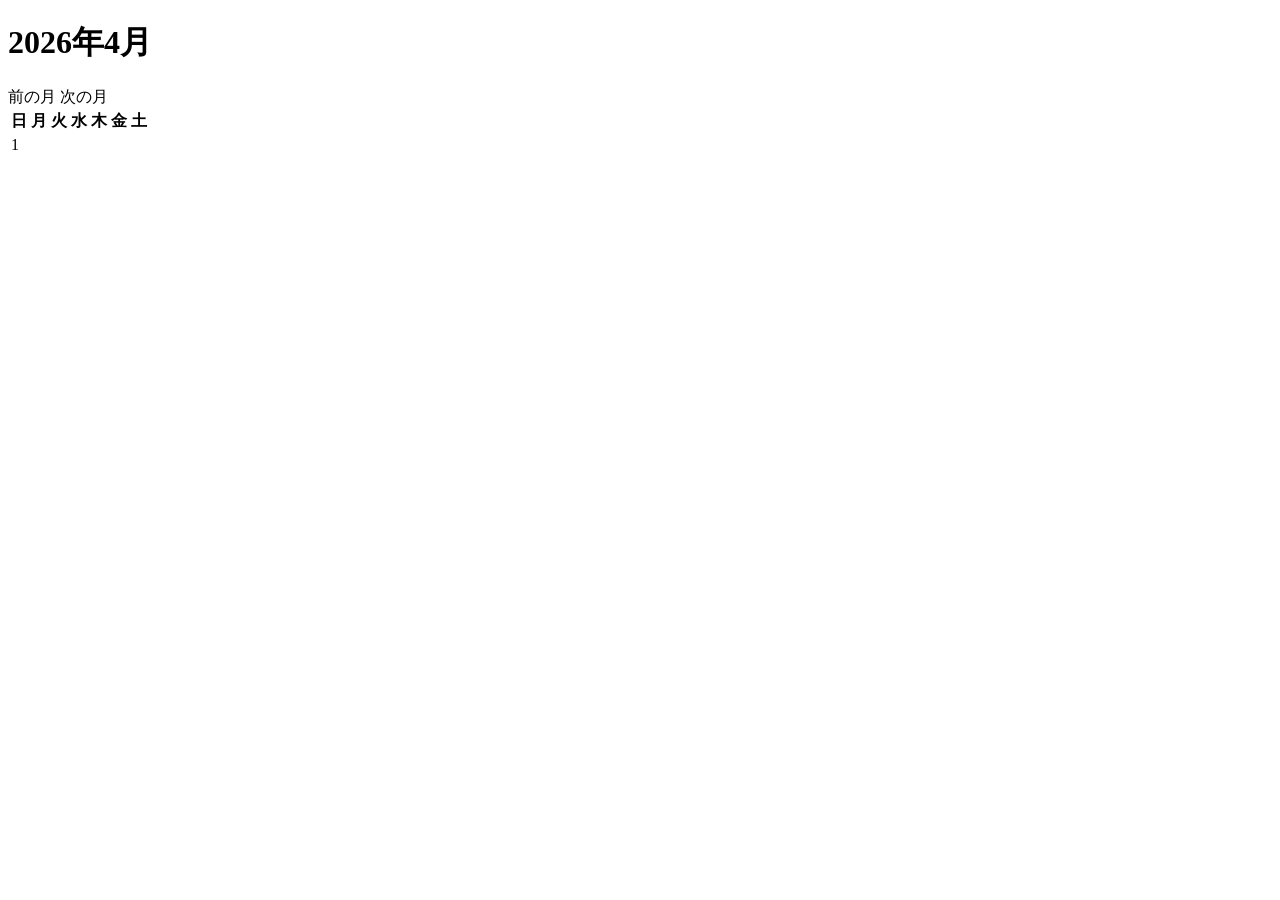
==== src/main/resources/templates/calendar.html @ 3d8d798c "Section 10-1 /api/holidays をもう1本呼んで、土日と祝日の色を分ける" ====
<!DOCTYPE html>
<html lang="ja" xmlns:th="http://www.thymeleaf.org">
<head>
    <meta charset="UTF-8">
    <meta name="viewport" content="width=device-width, initial-scale=1.0">
    <title>カレンダー</title>
    <link rel="stylesheet" th:href="@{/css/style.css(v=3)}">
</head>
<body>
    <main class="container calendar-page">
        <h1 class="page-title" th:text="${selectedMonth.year} + '年' + ${selectedMonth.monthValue} + '月'">2026年4月</h1>
        <nav class="calendar-navigation" aria-label="月の移動">
            <a class="btn sub" th:href="@{/calendar(year=${previousMonth.year}, month=${previousMonth.monthValue})}">前の月</a>
            <a class="btn sub" th:href="@{/calendar(year=${nextMonth.year}, month=${nextMonth.monthValue})}">次の月</a>
        </nav>
        <table class="calendar-table" th:attr="data-from=${#temporals.format(firstDay, 'yyyy-MM-dd')}, data-to=${#temporals.format(lastDay, 'yyyy-MM-dd')}">
            <thead>
                <tr>
                    <th scope="col">日</th><th scope="col">月</th><th scope="col">火</th><th scope="col">水</th><th scope="col">木</th><th scope="col">金</th><th scope="col">土</th>
                </tr>
            </thead>
            <tbody>
                <tr th:each="weekStart : ${#numbers.sequence(0, dates.size() - 1, 7)}">
                    <td th:each="offset : ${#numbers.sequence(0, 6)}"
                        th:with="date=${dates[weekStart + offset]}"
                        th:attr="data-date=${date == null ? null : #temporals.format(date, 'yyyy-MM-dd')}">
                        <span th:if="${date != null}" th:text="${date.dayOfMonth}">1</span>
                    </td>
                </tr>
            </tbody>
        </table>
    </main>
<script>
    async function showTodosInCalendar() {
        const table = document.querySelector('.calendar-table');
        const from = table.dataset.from;
        const to = table.dataset.to;
        const params = new URLSearchParams({ from, to });
        const res = await fetch(`/api/todos?${params}`);
        const todos = await res.json();
        const holidayRes = await fetch(`/api/holidays?${params}`);
        const holidays = await holidayRes.json();

        if (holidayRes.headers.has('X-Holidays-Unavailable')) {
            const message = document.createElement('div');
            message.textContent = '祝日を取れませんでした';
            document.body.insertBefore(message, document.body.firstChild);
        }

        document.querySelectorAll('.calendar-table td[data-date]').forEach(cell => {
            const [year, month, day] = cell.dataset.date.split('-').map(Number);
            const weekday = new Date(year, month - 1, day).getDay();
            if (Object.hasOwn(holidays, cell.dataset.date)) {
                cell.style.backgroundColor = '#fff0cc';
                cell.title = holidays[cell.dataset.date];
            } else if (weekday === 6) {
                cell.style.backgroundColor = '#e8f1ff';
            } else if (weekday === 0) {
                cell.style.backgroundColor = '#ffe8e8';
            }

            todos
                .filter(todo => todo.dueDate === cell.dataset.date)
                .forEach(todo => {
                    const name = document.createElement('div');
                    name.textContent = todo.title;
                    cell.appendChild(name);
                });
        });
    }

    showTodosInCalendar();
</script>
</body>
</html>
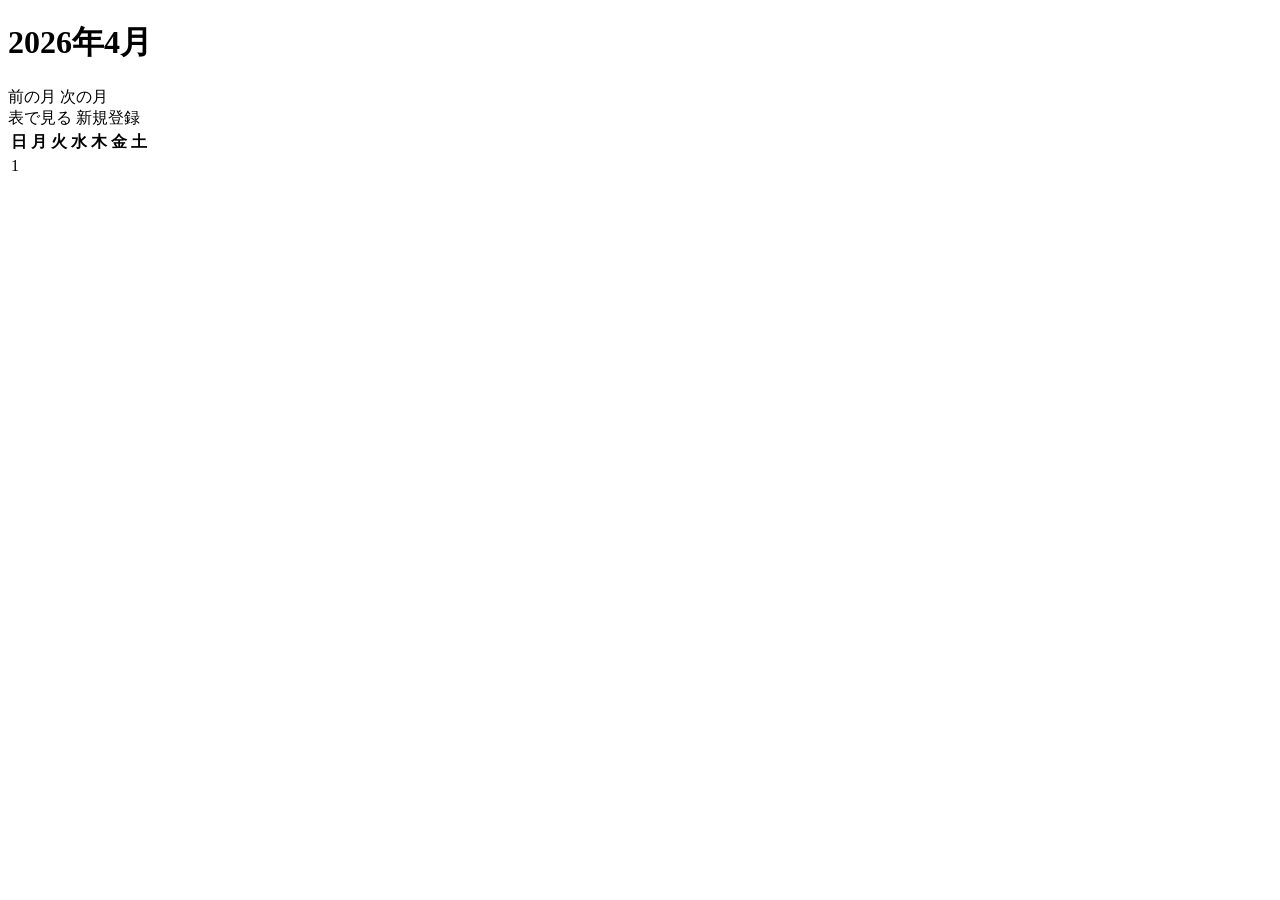
==== commit 23a45332: "Section 10-5 表とカレンダーを行き来できるようにする" ====
--- a/src/main/resources/templates/calendar.html
+++ b/src/main/resources/templates/calendar.html
@@ -10,8 +10,14 @@
     <main class="container calendar-page">
         <h1 class="page-title" th:text="${selectedMonth.year} + '年' + ${selectedMonth.monthValue} + '月'">2026年4月</h1>
         <nav class="calendar-navigation" aria-label="月の移動">
-            <a class="btn sub" th:href="@{/calendar(year=${previousMonth.year}, month=${previousMonth.monthValue})}">前の月</a>
-            <a class="btn sub" th:href="@{/calendar(year=${nextMonth.year}, month=${nextMonth.monthValue})}">次の月</a>
+            <div class="calendar-month-links">
+                <a class="btn sub" th:href="@{/calendar(year=${previousMonth.year}, month=${previousMonth.monthValue})}">前の月</a>
+                <a class="btn sub" th:href="@{/calendar(year=${nextMonth.year}, month=${nextMonth.monthValue})}">次の月</a>
+            </div>
+            <div class="calendar-page-links">
+                <a class="btn sub" th:href="@{/todos}">表で見る</a>
+                <a class="btn" th:href="@{/todos/new}">新規登録</a>
+            </div>
         </nav>
         <table class="calendar-table" th:attr="data-from=${#temporals.format(firstDay, 'yyyy-MM-dd')}, data-to=${#temporals.format(lastDay, 'yyyy-MM-dd')}">
             <thead>
@@ -40,6 +46,8 @@
         const todos = await res.json();
         const holidayRes = await fetch(`/api/holidays?${params}`);
         const holidays = await holidayRes.json();
+        const now = new Date();
+        const today = `${now.getFullYear()}-${String(now.getMonth() + 1).padStart(2, '0')}-${String(now.getDate()).padStart(2, '0')}`;
 
         if (holidayRes.headers.has('X-Holidays-Unavailable')) {
             const message = document.createElement('div');
@@ -59,13 +67,23 @@
                 cell.style.backgroundColor = '#ffe8e8';
             }
 
-            todos
-                .filter(todo => todo.dueDate === cell.dataset.date)
-                .forEach(todo => {
-                    const name = document.createElement('div');
+            const cellTodos = todos.filter(todo => todo.dueDate === cell.dataset.date);
+            cellTodos.slice(0, 3).forEach(todo => {
+                    const name = document.createElement('a');
+                    name.href = `/todos/${todo.id}/edit`;
                     name.textContent = todo.title;
+                    name.style.color = 'inherit';
+                    if (todo.dueDate < today && todo.completed !== true) {
+                        name.style.color = 'red';
+                    }
                     cell.appendChild(name);
                 });
+
+            if (cellTodos.length > 3) {
+                const more = document.createElement('div');
+                more.textContent = `ほか ${cellTodos.length - 3}件`;
+                cell.appendChild(more);
+            }
         });
     }
 
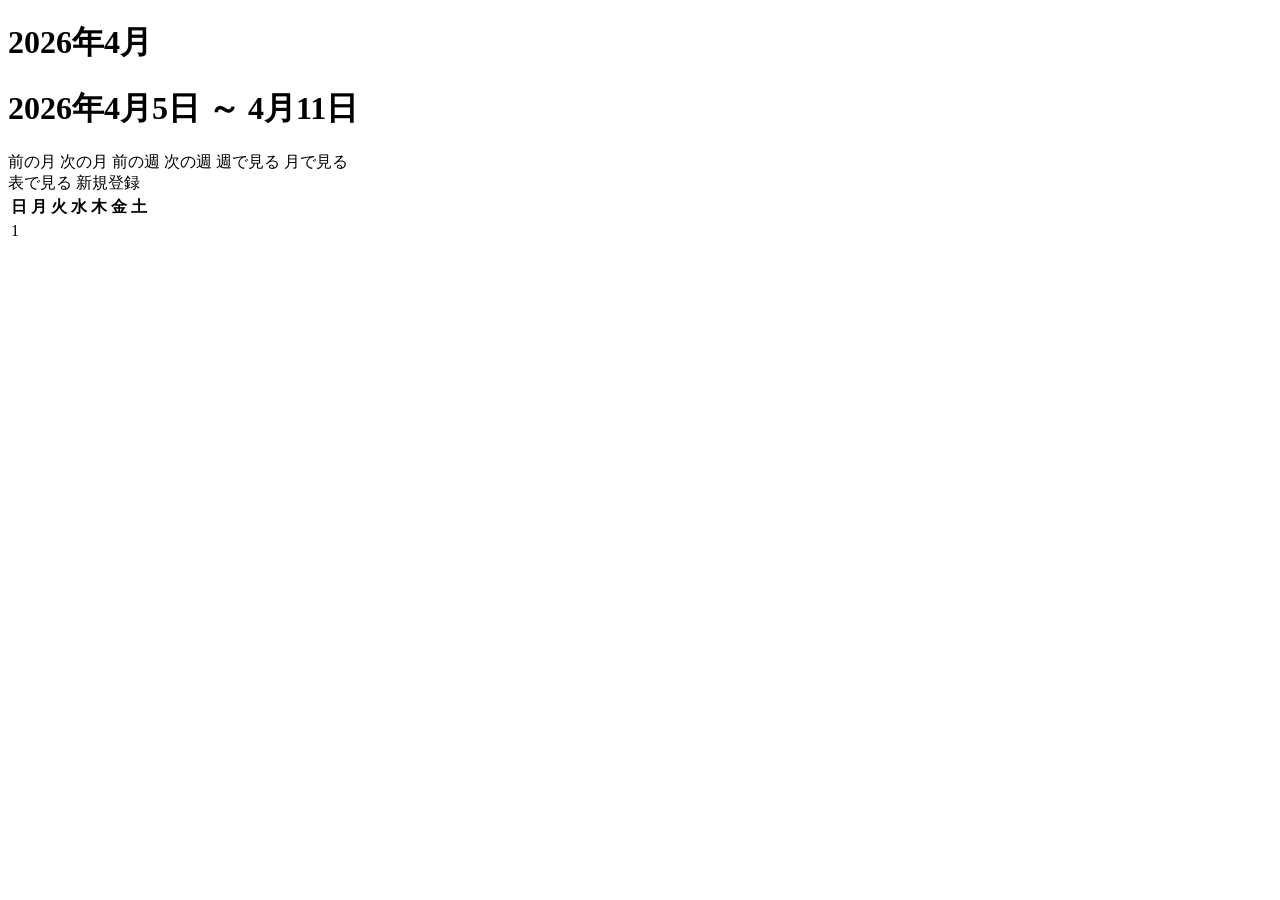
==== commit 62f70e29: "Section 15-13 /calendar に週の表示を足して、月と行き来できるようにする" ====
--- a/src/main/resources/templates/calendar.html
+++ b/src/main/resources/templates/calendar.html
@@ -8,18 +8,23 @@
 </head>
 <body>
     <main class="container calendar-page">
-        <h1 class="page-title" th:text="${selectedMonth.year} + '年' + ${selectedMonth.monthValue} + '月'">2026年4月</h1>
-        <nav class="calendar-navigation" aria-label="月の移動">
+        <h1 class="page-title" th:if="${!weekView}" th:text="${selectedMonth.year} + '年' + ${selectedMonth.monthValue} + '月'">2026年4月</h1>
+        <h1 class="page-title" th:if="${weekView}" th:text="${#temporals.format(firstDay, 'yyyy年M月d日')} + ' ～ ' + ${#temporals.format(lastDay, 'M月d日')}">2026年4月5日 ～ 4月11日</h1>
+        <nav class="calendar-navigation" aria-label="カレンダーの移動">
             <div class="calendar-month-links">
-                <a class="btn sub" th:href="@{/calendar(year=${previousMonth.year}, month=${previousMonth.monthValue})}">前の月</a>
-                <a class="btn sub" th:href="@{/calendar(year=${nextMonth.year}, month=${nextMonth.monthValue})}">次の月</a>
+                <a class="btn sub" th:if="${!weekView}" th:href="@{/calendar(year=${previousMonth.year}, month=${previousMonth.monthValue})}">前の月</a>
+                <a class="btn sub" th:if="${!weekView}" th:href="@{/calendar(year=${nextMonth.year}, month=${nextMonth.monthValue})}">次の月</a>
+                <a class="btn sub" th:if="${weekView}" th:href="@{/calendar(view='week', date=${firstDay.minusDays(7)})}">前の週</a>
+                <a class="btn sub" th:if="${weekView}" th:href="@{/calendar(view='week', date=${firstDay.plusDays(7)})}">次の週</a>
+                <a class="btn sub" th:if="${!weekView}" th:href="@{/calendar(view='week', date=${firstDay})}">週で見る</a>
+                <a class="btn sub" th:if="${weekView}" th:href="@{/calendar(year=${selectedMonth.year}, month=${selectedMonth.monthValue})}">月で見る</a>
             </div>
             <div class="calendar-page-links">
                 <a class="btn sub" th:href="@{/todos}">表で見る</a>
                 <a class="btn" th:href="@{/todos/new}">新規登録</a>
             </div>
         </nav>
-        <table class="calendar-table" th:attr="data-from=${#temporals.format(firstDay, 'yyyy-MM-dd')}, data-to=${#temporals.format(lastDay, 'yyyy-MM-dd')}">
+        <table class="calendar-table" th:attr="data-from=${#temporals.format(firstDay, 'yyyy-MM-dd')}, data-to=${#temporals.format(lastDay, 'yyyy-MM-dd')}, data-view=${weekView ? 'week' : 'month'}">
             <thead>
                 <tr>
                     <th scope="col">日</th><th scope="col">月</th><th scope="col">火</th><th scope="col">水</th><th scope="col">木</th><th scope="col">金</th><th scope="col">土</th>
@@ -46,6 +51,13 @@
         const todos = await res.json();
         const holidayRes = await fetch(`/api/holidays?${params}`);
         const holidays = await holidayRes.json();
+        let weather = {};
+        try {
+            const weatherRes = await fetch('/api/weather');
+            weather = await weatherRes.json();
+        } catch (error) {
+            // 天気が取得できなくても、予定とカレンダーの表示は続けます。
+        }
         const now = new Date();
         const today = `${now.getFullYear()}-${String(now.getMonth() + 1).padStart(2, '0')}-${String(now.getDate()).padStart(2, '0')}`;
 
@@ -58,6 +70,15 @@
         document.querySelectorAll('.calendar-table td[data-date]').forEach(cell => {
             const [year, month, day] = cell.dataset.date.split('-').map(Number);
             const weekday = new Date(year, month - 1, day).getDay();
+            if (Object.hasOwn(weather, cell.dataset.date)) {
+                const weatherLabel = document.createElement('span');
+                weatherLabel.textContent = weather[cell.dataset.date];
+                weatherLabel.className = 'calendar-weather';
+                weatherLabel.style.fontSize = '0.6em';
+                weatherLabel.style.marginLeft = '0.4em';
+                weatherLabel.style.whiteSpace = 'nowrap';
+                cell.appendChild(weatherLabel);
+            }
             if (Object.hasOwn(holidays, cell.dataset.date)) {
                 cell.style.backgroundColor = '#fff0cc';
                 cell.title = holidays[cell.dataset.date];
@@ -68,21 +89,27 @@
             }
 
             const cellTodos = todos.filter(todo => todo.dueDate === cell.dataset.date);
-            cellTodos.slice(0, 3).forEach(todo => {
+            const todoList = document.createElement('div');
+            const visibleTodos = table.dataset.view === 'week' ? cellTodos : cellTodos.slice(0, 3);
+            visibleTodos.forEach(todo => {
                     const name = document.createElement('a');
                     name.href = `/todos/${todo.id}/edit`;
                     name.textContent = todo.title;
                     name.style.color = 'inherit';
+                    name.style.display = 'block';
                     if (todo.dueDate < today && todo.completed !== true) {
                         name.style.color = 'red';
                     }
-                    cell.appendChild(name);
+                    todoList.appendChild(name);
                 });
 
-            if (cellTodos.length > 3) {
+            if (table.dataset.view !== 'week' && cellTodos.length > 3) {
                 const more = document.createElement('div');
                 more.textContent = `ほか ${cellTodos.length - 3}件`;
-                cell.appendChild(more);
+                todoList.appendChild(more);
+            }
+            if (todoList.childElementCount > 0) {
+                cell.appendChild(todoList);
             }
         });
     }
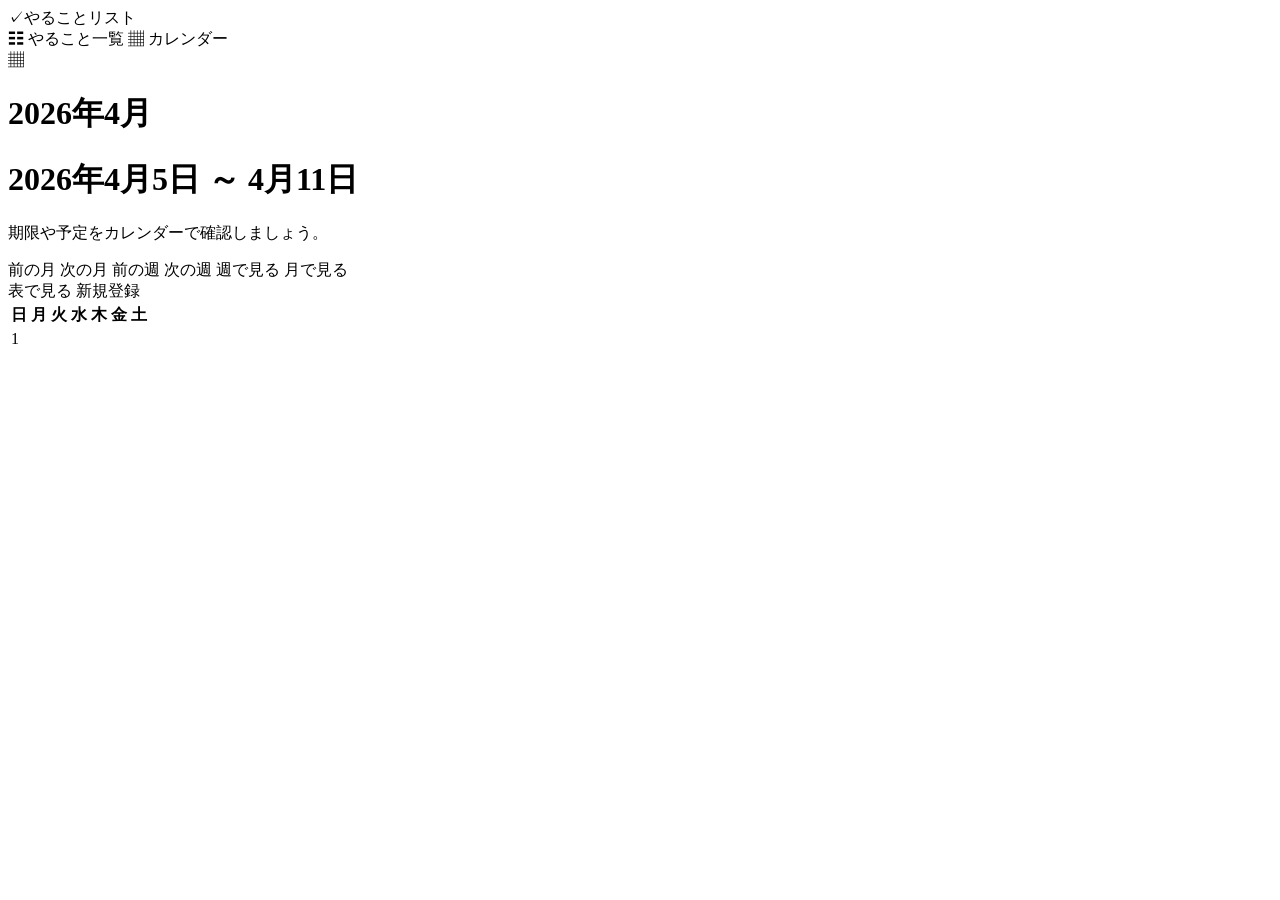
==== commit 670754f4: "見た目の修正" ====
--- a/src/main/resources/templates/calendar.html
+++ b/src/main/resources/templates/calendar.html
@@ -4,12 +4,25 @@
     <meta charset="UTF-8">
     <meta name="viewport" content="width=device-width, initial-scale=1.0">
     <title>カレンダー</title>
-    <link rel="stylesheet" th:href="@{/css/style.css(v=3)}">
+    <link rel="stylesheet" th:href="@{/css/style.css(v=5)}">
 </head>
 <body>
+    <header class="app-header">
+        <div class="app-brand"><span class="brand-mark">✓</span><span>やることリスト</span></div>
+        <nav class="app-nav" aria-label="メインメニュー">
+            <a th:href="@{/todos}"><span aria-hidden="true">☷</span> やること一覧</a>
+            <a class="active" th:href="@{/calendar}"><span aria-hidden="true">▦</span> カレンダー</a>
+        </nav>
+    </header>
     <main class="container calendar-page">
-        <h1 class="page-title" th:if="${!weekView}" th:text="${selectedMonth.year} + '年' + ${selectedMonth.monthValue} + '月'">2026年4月</h1>
-        <h1 class="page-title" th:if="${weekView}" th:text="${#temporals.format(firstDay, 'yyyy年M月d日')} + ' ～ ' + ${#temporals.format(lastDay, 'M月d日')}">2026年4月5日 ～ 4月11日</h1>
+        <div class="calendar-heading">
+            <span class="heading-icon" aria-hidden="true">▦</span>
+            <div>
+                <h1 class="page-title" th:if="${!weekView}" th:text="${selectedMonth.year} + '年' + ${selectedMonth.monthValue} + '月'">2026年4月</h1>
+                <h1 class="page-title" th:if="${weekView}" th:text="${#temporals.format(firstDay, 'yyyy年M月d日')} + ' ～ ' + ${#temporals.format(lastDay, 'M月d日')}">2026年4月5日 ～ 4月11日</h1>
+                <p>期限や予定をカレンダーで確認しましょう。</p>
+            </div>
+        </div>
         <nav class="calendar-navigation" aria-label="カレンダーの移動">
             <div class="calendar-month-links">
                 <a class="btn sub" th:if="${!weekView}" th:href="@{/calendar(year=${previousMonth.year}, month=${previousMonth.monthValue})}">前の月</a>
@@ -34,8 +47,9 @@
                 <tr th:each="weekStart : ${#numbers.sequence(0, dates.size() - 1, 7)}">
                     <td th:each="offset : ${#numbers.sequence(0, 6)}"
                         th:with="date=${dates[weekStart + offset]}"
+                        th:classappend="${date == null ? 'outside-month' : ''}"
                         th:attr="data-date=${date == null ? null : #temporals.format(date, 'yyyy-MM-dd')}">
-                        <span th:if="${date != null}" th:text="${date.dayOfMonth}">1</span>
+                        <span class="calendar-day-number" th:if="${date != null}" th:text="${date.dayOfMonth}">1</span>
                     </td>
                 </tr>
             </tbody>
@@ -61,6 +75,18 @@
         const now = new Date();
         const today = `${now.getFullYear()}-${String(now.getMonth() + 1).padStart(2, '0')}-${String(now.getDate()).padStart(2, '0')}`;
 
+        function weatherIconFor(label) {
+            if (label.startsWith('快晴') || label.startsWith('晴れ')) return '☀️';
+            if (label.startsWith('一部曇り')) return '🌤️';
+            if (label.startsWith('曇り')) return '☁️';
+            if (label.startsWith('霧雨') || label.startsWith('にわか雨')) return '🌦️';
+            if (label.startsWith('霧')) return '🌫️';
+            if (label.startsWith('雨')) return '🌧️';
+            if (label.startsWith('雪') || label.startsWith('にわか雪')) return '❄️';
+            if (label.startsWith('雷雨')) return '⛈️';
+            return '🌡️';
+        }
+
         if (holidayRes.headers.has('X-Holidays-Unavailable')) {
             const message = document.createElement('div');
             message.textContent = '祝日を取れませんでした';
@@ -71,22 +97,34 @@
             const [year, month, day] = cell.dataset.date.split('-').map(Number);
             const weekday = new Date(year, month - 1, day).getDay();
             if (Object.hasOwn(weather, cell.dataset.date)) {
+                const label = weather[cell.dataset.date];
                 const weatherLabel = document.createElement('span');
-                weatherLabel.textContent = weather[cell.dataset.date];
                 weatherLabel.className = 'calendar-weather';
-                weatherLabel.style.fontSize = '0.6em';
-                weatherLabel.style.marginLeft = '0.4em';
-                weatherLabel.style.whiteSpace = 'nowrap';
+                weatherLabel.title = label;
+                weatherLabel.setAttribute('aria-label', label);
+                const icon = document.createElement('span');
+                icon.className = 'calendar-weather-icon';
+                icon.setAttribute('aria-hidden', 'true');
+                icon.textContent = weatherIconFor(label);
+                weatherLabel.appendChild(icon);
+                const temperatures = label.match(/\d+°\/\d+°$/);
+                if (temperatures) {
+                    const temperatureLabel = document.createElement('span');
+                    temperatureLabel.className = 'calendar-weather-temperature';
+                    temperatureLabel.textContent = temperatures[0];
+                    weatherLabel.appendChild(temperatureLabel);
+                }
                 cell.appendChild(weatherLabel);
             }
             if (Object.hasOwn(holidays, cell.dataset.date)) {
-                cell.style.backgroundColor = '#fff0cc';
+                cell.classList.add('holiday');
                 cell.title = holidays[cell.dataset.date];
             } else if (weekday === 6) {
-                cell.style.backgroundColor = '#e8f1ff';
+                cell.classList.add('saturday');
             } else if (weekday === 0) {
-                cell.style.backgroundColor = '#ffe8e8';
+                cell.classList.add('sunday');
             }
+            if (cell.dataset.date === today) cell.classList.add('today');
 
             const cellTodos = todos.filter(todo => todo.dueDate === cell.dataset.date);
             const todoList = document.createElement('div');
@@ -95,10 +133,9 @@
                     const name = document.createElement('a');
                     name.href = `/todos/${todo.id}/edit`;
                     name.textContent = todo.title;
-                    name.style.color = 'inherit';
-                    name.style.display = 'block';
+                    name.className = 'calendar-todo';
                     if (todo.dueDate < today && todo.completed !== true) {
-                        name.style.color = 'red';
+                        name.classList.add('overdue');
                     }
                     todoList.appendChild(name);
                 });
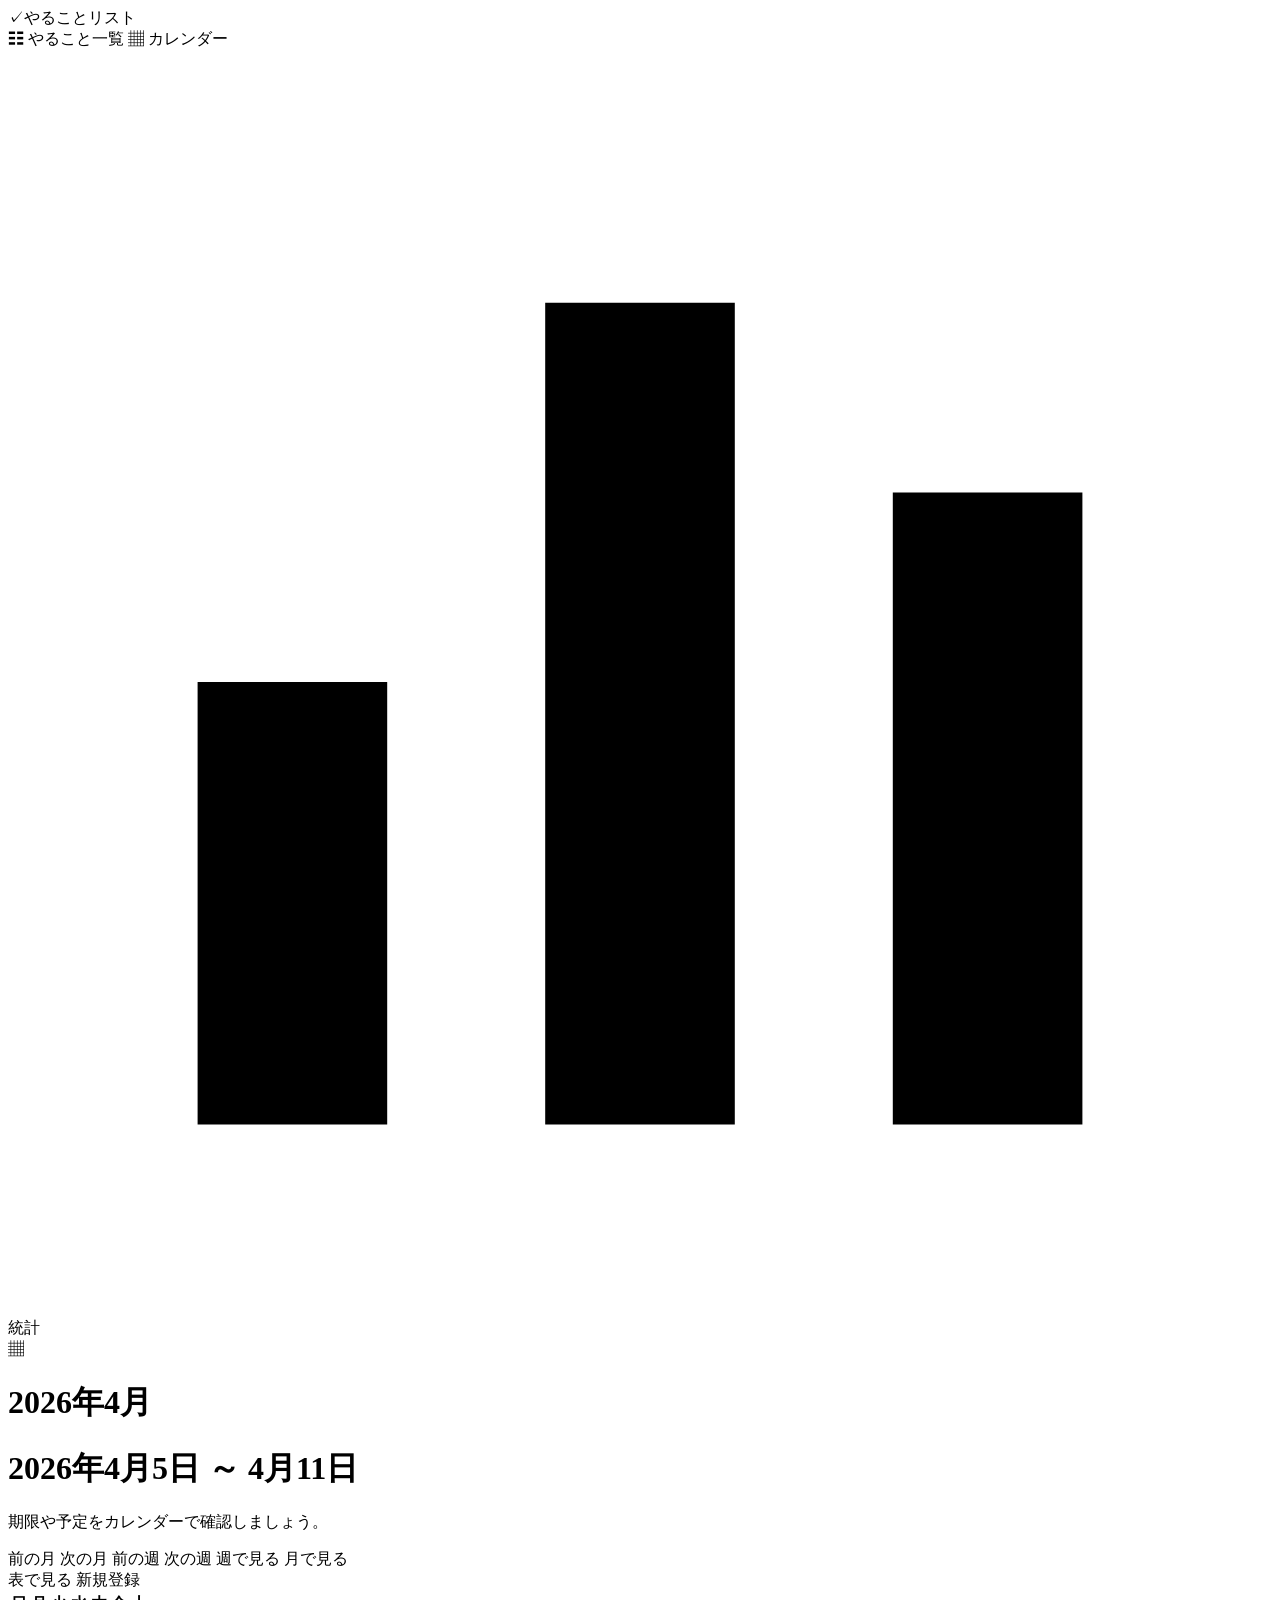
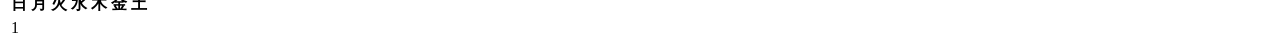
==== commit 2bf743c7: "統計ダッシュボード作成" ====
--- a/src/main/resources/templates/calendar.html
+++ b/src/main/resources/templates/calendar.html
@@ -12,6 +12,7 @@
         <nav class="app-nav" aria-label="メインメニュー">
             <a th:href="@{/todos}"><span aria-hidden="true">☷</span> やること一覧</a>
             <a class="active" th:href="@{/calendar}"><span aria-hidden="true">▦</span> カレンダー</a>
+            <a th:href="@{/dashboard}"><svg class="nav-chart-icon" aria-hidden="true" viewBox="0 0 20 20"><path d="M3 17V10h3v7M8.5 17V4h3v13M14 17V7h3v10M2 17.5h16"/></svg> 統計</a>
         </nav>
     </header>
     <main class="container calendar-page">
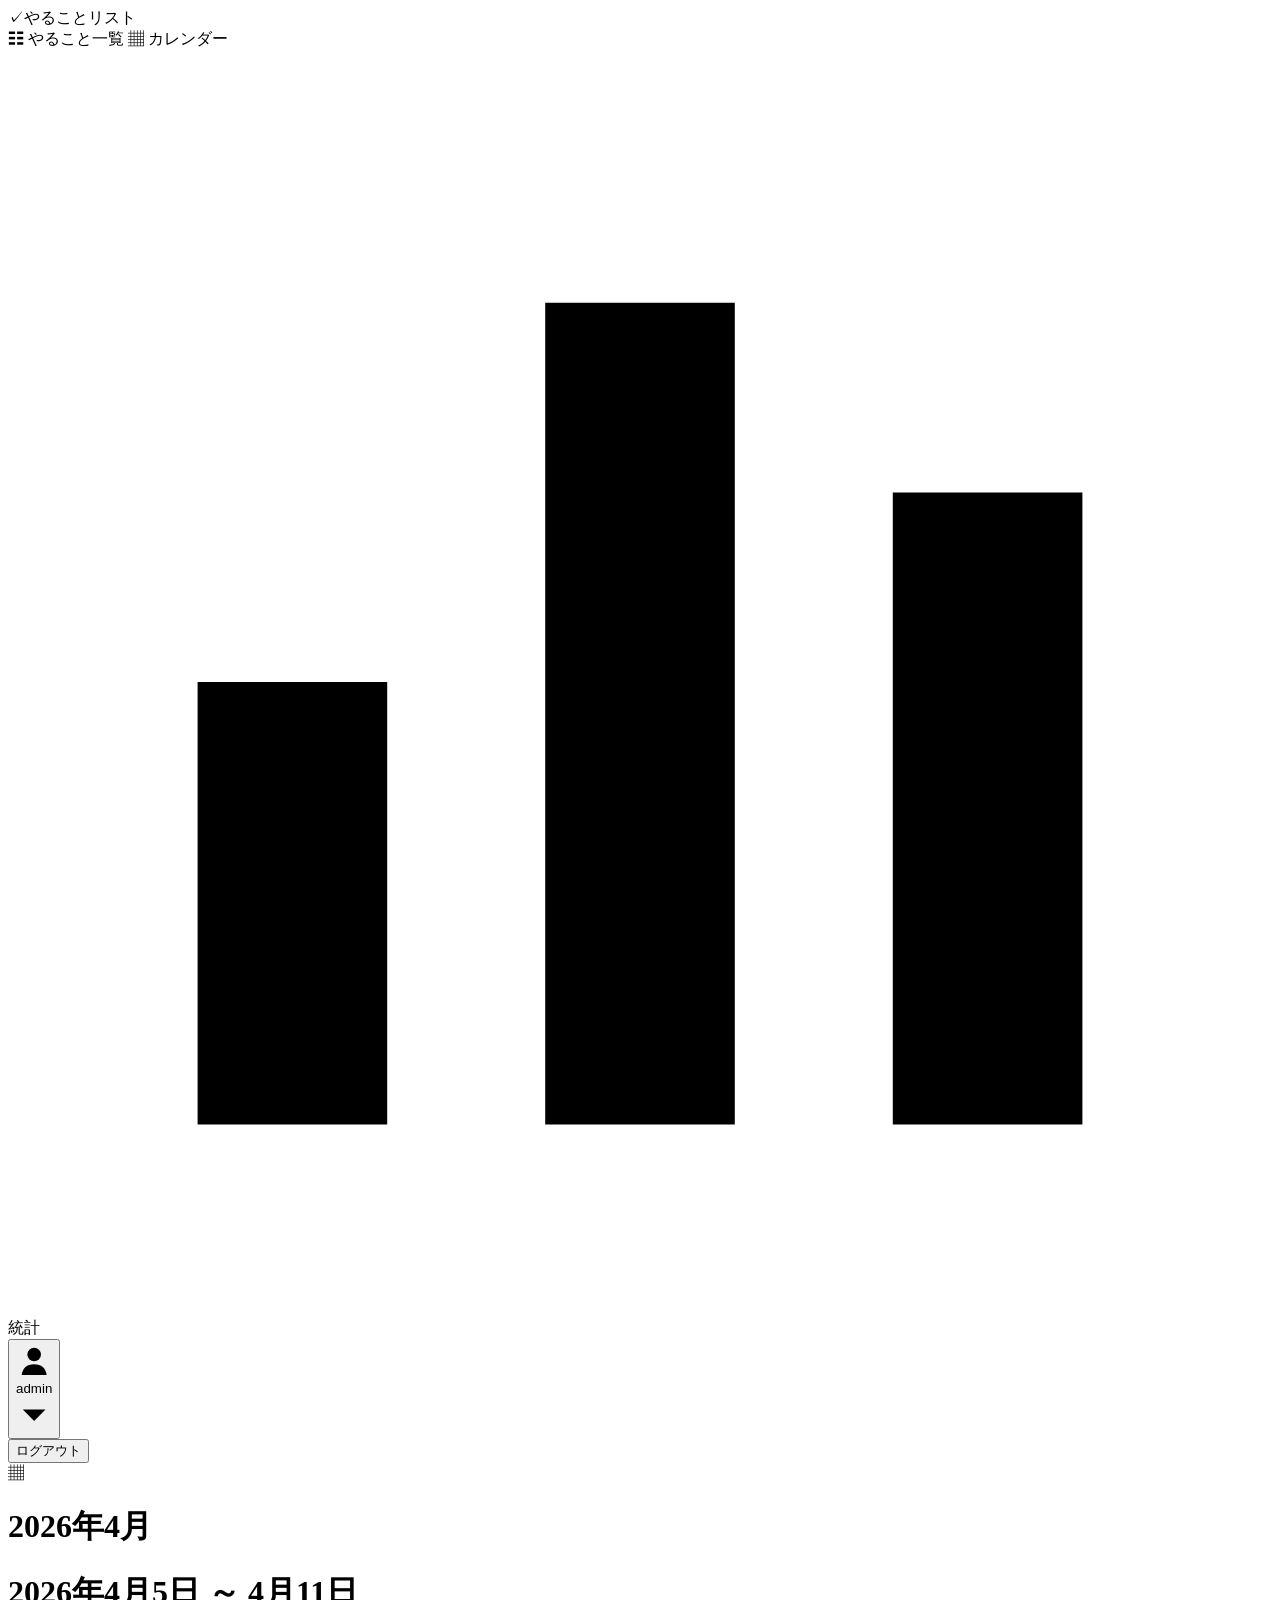
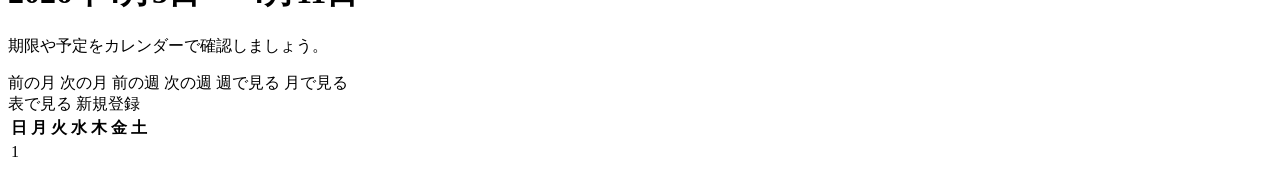
==== commit 67e69b99: "ログイン機能追加" ====
--- a/src/main/resources/templates/calendar.html
+++ b/src/main/resources/templates/calendar.html
@@ -1,5 +1,5 @@
 <!DOCTYPE html>
-<html lang="ja" xmlns:th="http://www.thymeleaf.org">
+<html lang="ja" xmlns:th="http://www.thymeleaf.org" xmlns:sec="http://www.thymeleaf.org/extras/spring-security">
 <head>
     <meta charset="UTF-8">
     <meta name="viewport" content="width=device-width, initial-scale=1.0">
@@ -14,6 +14,14 @@
             <a class="active" th:href="@{/calendar}"><span aria-hidden="true">▦</span> カレンダー</a>
             <a th:href="@{/dashboard}"><svg class="nav-chart-icon" aria-hidden="true" viewBox="0 0 20 20"><path d="M3 17V10h3v7M8.5 17V4h3v13M14 17V7h3v10M2 17.5h16"/></svg> 統計</a>
         </nav>
+        <div class="profile-menu">
+            <button class="profile-trigger" type="button" aria-expanded="false" aria-haspopup="true"><span class="profile-avatar" aria-hidden="true"><svg viewBox="0 0 32 32"><circle cx="16" cy="11" r="6"/><path d="M5 29c.8-6.2 4.6-9.5 11-9.5S26.2 22.8 27 29"/></svg></span><span class="profile-name">admin</span><svg class="profile-chevron" viewBox="0 0 16 16" aria-hidden="true"><path d="m3 6 5 5 5-5"/></svg></button>
+            <div class="profile-dropdown" hidden><form th:action="@{/logout}" method="post"><button type="submit">ログアウト</button></form></div>
+        </div>
+        <form th:action="@{/logout}" method="post" class="logout-form">
+            <span sec:authentication="name"></span>
+            <button type="submit">ログアウト</button>
+        </form>
     </header>
     <main class="container calendar-page">
         <div class="calendar-heading">
@@ -154,5 +162,13 @@
 
     showTodosInCalendar();
 </script>
+    <script>
+        document.querySelectorAll('.profile-menu').forEach(menu => {
+            const trigger = menu.querySelector('.profile-trigger'); const dropdown = menu.querySelector('.profile-dropdown');
+            trigger.addEventListener('click', () => { const open = trigger.getAttribute('aria-expanded') === 'true'; trigger.setAttribute('aria-expanded', String(!open)); dropdown.hidden = open; });
+            document.addEventListener('click', event => { if (!menu.contains(event.target)) { trigger.setAttribute('aria-expanded', 'false'); dropdown.hidden = true; } });
+            document.addEventListener('keydown', event => { if (event.key === 'Escape') { trigger.setAttribute('aria-expanded', 'false'); dropdown.hidden = true; } });
+        });
+    </script>
 </body>
 </html>
